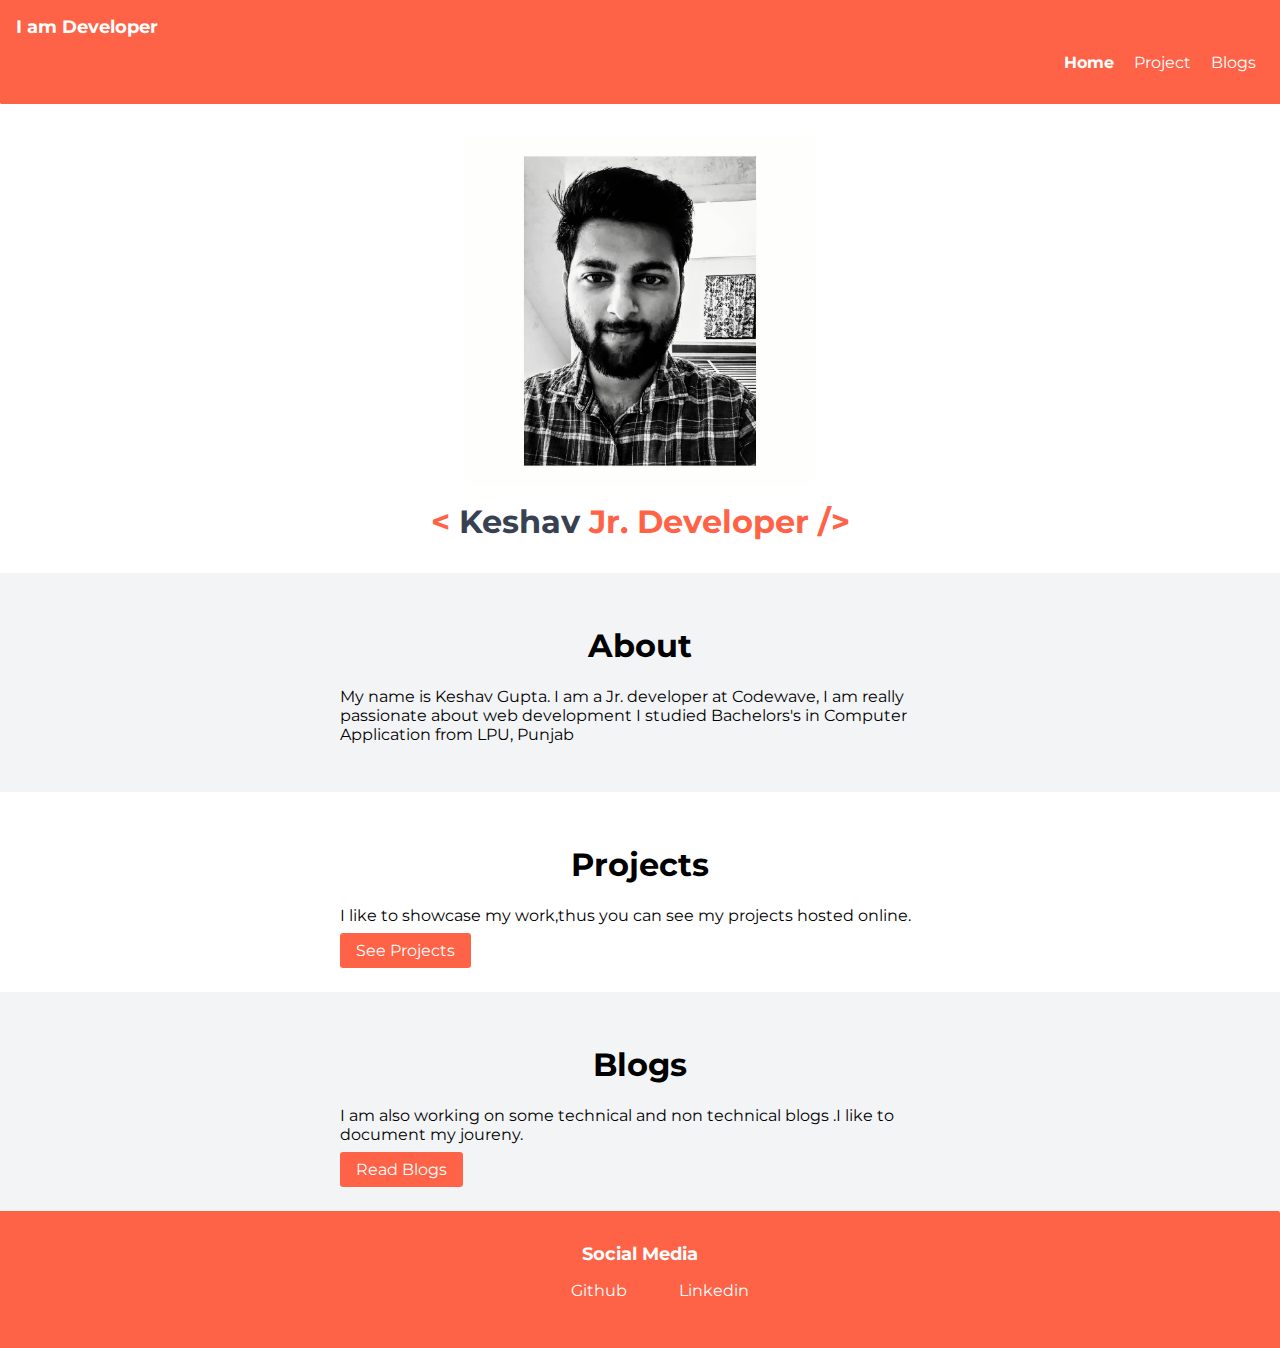
==== index.html @ 29f97814 "initial commit" ====
<!DOCTYPE html>
<html lang="en">

<head>
    <meta charset="UTF-8">
    <meta http-equiv="X-UA-Compatible" content="IE=edge">
    <meta name="viewport" content="width=device-width, initial-scale=1.0">
    <title>Home | Keshav's Portfolio</title>
    <link rel="stylesheet" href="style.css">
</head>

<body>
    <nav class="navigation container">

        <div class="nav-brand"><a class="navlink" href="index.html">I am Developer</a></div>

        <ul class="list-non-bullet nav-pills">

            <li class="list-item-inline"><a class="navlink link-active" href="/">Home</a></li>
            <li class="list-item-inline"><a class="navlink " href="/projects.html">Project</a></li>
            <li class="list-item-inline"><a class="navlink " href="/blogs.html">Blogs</a></li>

        </ul>
    </nav>
    <!-- https://svgshare.com/i/_97.svg -->
    <header class="hero">
        <img class="hero-image" src="./Keshav.jpg" alt="Profile pic">
        <p class="hero-heading"> <span class="heading-inverted"><</span> Keshav <span class="heading-inverted">Jr. Developer</span> <span class="heading-inverted"> /></span></p>
    </header>
    <section class="section ow">
        <div class="container container-center">
            <h1>About</h1>
            <p>My name is Keshav Gupta. I am a Jr. developer at Codewave, I am really passionate about web development
                I studied Bachelors's in Computer Application from LPU, Punjab</p>

        </div>
    </section>
    <section class="section">
        <div class="container container-center">
            <h1>Projects</h1>
            <p>I like to showcase my work,thus you can see my projects hosted online.</p>
            <a href="/projects.html" class="link primary-link">See Projects</a>
        </div>
    </section>
    <section class="section ow">
        <div class="container container-center">
            <h1>Blogs</h1>
            <p>I am also working on some technical and non technical blogs .I like to document my joureny.</p>
            <a href="/blogs.html" class="link primary-link">Read Blogs</a>
        </div>
        </div>
    </section>
    <footer class="footer">
        <div class="footer-header">Social Media</div>
        <ul class="social-links">
            <li class="list-item-inline"><a class="link" href="https://github.com/keshavgupta848101">Github</a></li>
            <li class="list-item-inline"><a class="link" href="https://linkedin.com/in/keshav27">Linkedin</a>
            </li>
        </ul>
    </footer>

</body>

</html>
---- style.css ----
@import url('https://fonts.googleapis.com/css2?family=Montserrat:wght@400;700&display=swap');

:root {
    --primary-color:tomato;
    --dark-gray:#374151;
    --off-white:#F3F4F6;
}

body {
    font-family: 'Montserrat', sans-serif;
    margin: 0rem;
}

.description{
    font-size: medium;
    text-align: center;
    font-weight: bold;
}

.blog-center {
    max-width: 600px;
    margin: auto;
    display: block;
    font-size: large;
    padding: 2rem;
    letter-spacing:0ch;
}


/* hr */
hr,br {
    margin: 3rem 0rem;
}

/* container */
.container {
    padding-left: 1rem;
    padding-right: 1rem;

}

.container-center {
    max-width: 600px;
    margin: auto;
}

/* links */

.link {
    text-decoration: none;
    padding: 0.5rem 1rem;
    color: white;
    

}

.primary-link {

    background-color: var(--primary-color);
    border-radius: 0.2rem;

   
}

.secondary-link {
    color: var(--primary-color);
    border-radius: 0.5rem;
    border: 1px solid var(--primary-color);


}


/* lists */

.list-non-bullet {
    list-style: none;
}

.list-item-inline {
    display: inline;
    padding: 0rem 0.5rem;

}

/* navigation */
.navigation {
    background-color: var(--primary-color);
    color: white;
    padding:1rem;
    /* updated border radius to get flat round corner at header */
    border-bottom-left-radius: 0.1rem; 
}

.nav-brand{
font-weight: bold;
font-size: 1.1rem;

}
.nav-pills{
    text-align: right;
}

.navlink{
   
    text-decoration: none;
    color: #ffffff;


}
.link-active{
    font-weight: bold;
    text-decoration: none;
}

/* header */

.hero{
    padding: 2rem;
}
.hero .hero-image{
    max-width: 350px;
    display: block;
   margin: auto;
}

.hero .hero-heading {
    text-align: center;
    padding-top: 1rem;
    color: var(--dark-gray);
    font-size: 2rem;
    font-weight: bold;
    margin: auto;
    
}
.hero .hero-heading .heading-inverted{
    color: var(--primary-color);
}

/* sections */
.section{
    padding: 2rem;
}
.section h1{
    text-align: center;
   
}

.ow{
    background-color: var(--off-white);
}

/* footer */

.footer{
    background-color: var(--primary-color);
    padding: 2rem 1rem;
    text-align: center;
    color: white;
      /* updated border radius to get flat round corner at footer */
    border-top-right-radius: 0.1rem;
}

.footer .footer-header{
    font-weight: bold;
    font-size: large;
}
.footer .link{
    color: white;
}
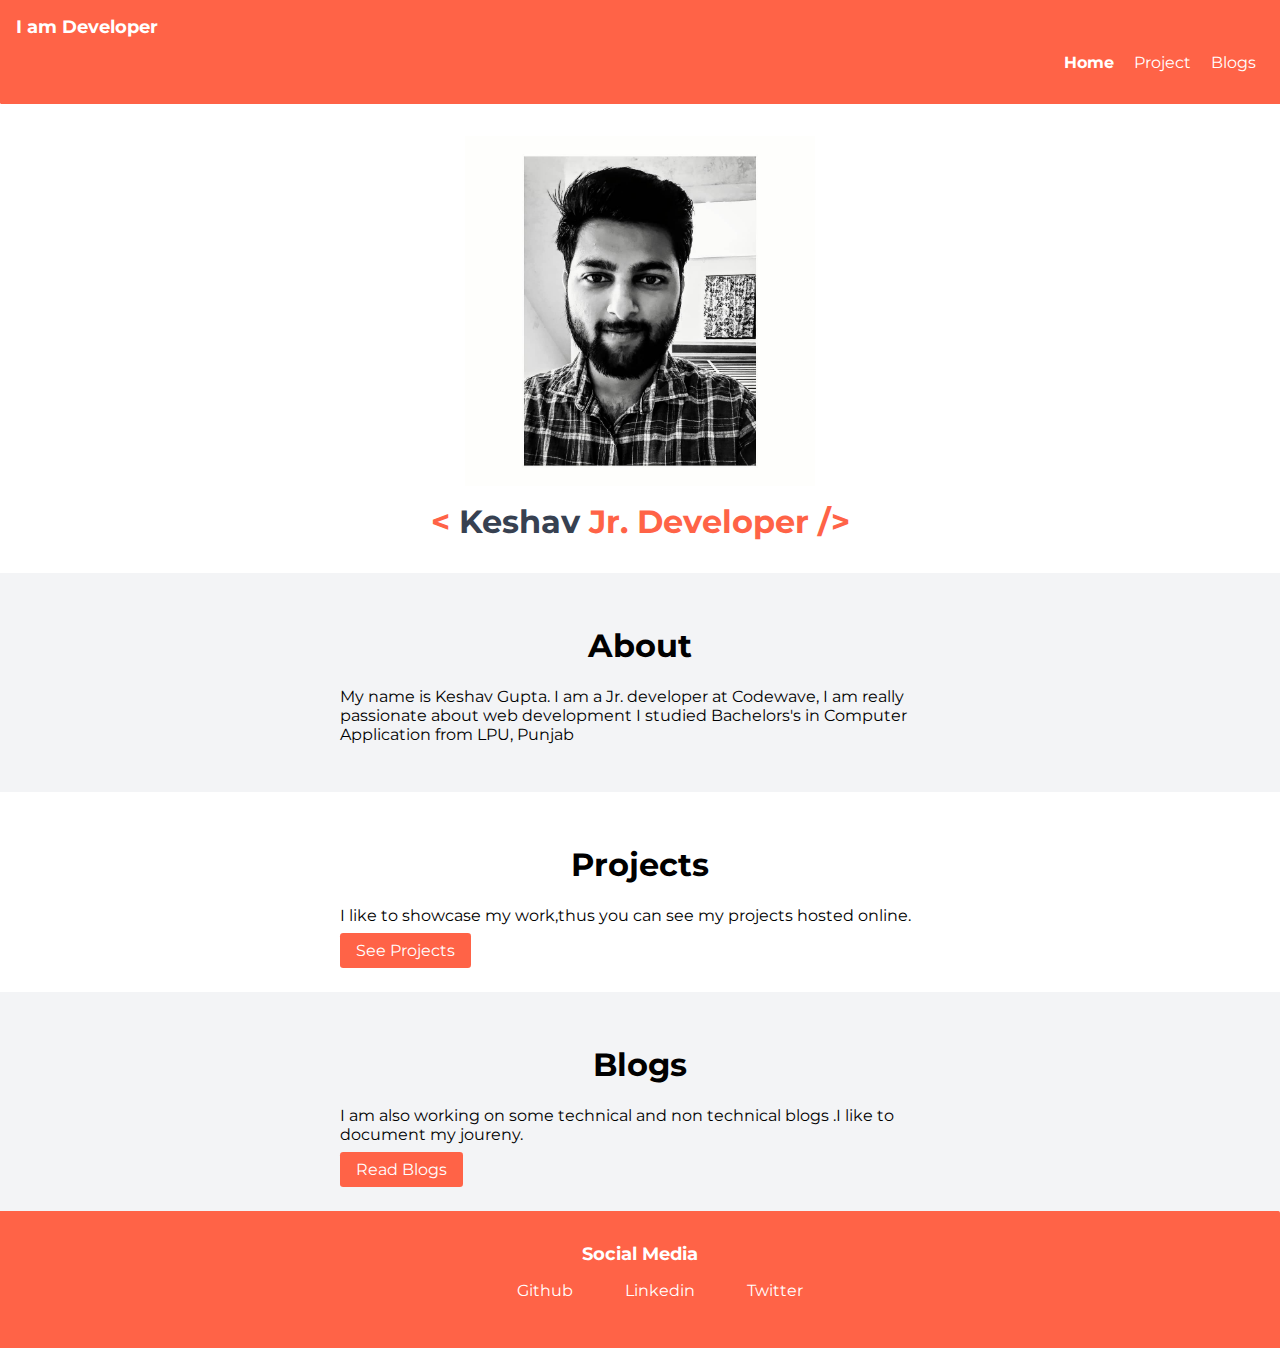
==== commit d45a1c09: "updated  blogs" ====
--- a/index.html
+++ b/index.html
@@ -22,7 +22,6 @@
 
         </ul>
     </nav>
-    <!-- https://svgshare.com/i/_97.svg -->
     <header class="hero">
         <img class="hero-image" src="./Keshav.jpg" alt="Profile pic">
         <p class="hero-heading"> <span class="heading-inverted"><</span> Keshav <span class="heading-inverted">Jr. Developer</span> <span class="heading-inverted"> /></span></p>
@@ -39,24 +38,30 @@
         <div class="container container-center">
             <h1>Projects</h1>
             <p>I like to showcase my work,thus you can see my projects hosted online.</p>
-            <a href="/projects.html" class="link primary-link">See Projects</a>
+            <a href="/projects.html" class="link primary-link mainPageButton" >See Projects</a>
         </div>
     </section>
     <section class="section ow">
         <div class="container container-center">
             <h1>Blogs</h1>
             <p>I am also working on some technical and non technical blogs .I like to document my joureny.</p>
-            <a href="/blogs.html" class="link primary-link">Read Blogs</a>
+            <a href="/blogs.html" class="link primary-link mainPageButton" >Read Blogs</a>
         </div>
         </div>
     </section>
     <footer class="footer">
-        <div class="footer-header">Social Media</div>
-        <ul class="social-links">
-            <li class="list-item-inline"><a class="link" href="https://github.com/keshavgupta848101">Github</a></li>
-            <li class="list-item-inline"><a class="link" href="https://linkedin.com/in/keshav27">Linkedin</a>
-            </li>
-        </ul>
+      <div class="footer-header">Social Media</div>
+      <ul class="social-links">
+        <li class="list-item-inline">
+          <a class="link" href="https://github.com/keshavgupta848101">Github</a>
+        </li>
+        <li class="list-item-inline">
+          <a class="link" href="https://linkedin.com/in/keshav27">Linkedin</a>
+        </li>     
+        <li class="list-item-inline">
+          <a class="link" href="https://twitter.com/Keshavdev27">Twitter</a>
+        </li>
+      </ul>
     </footer>
 
 </body>
--- a/style.css
+++ b/style.css
@@ -1,170 +1,154 @@
-@import url('https://fonts.googleapis.com/css2?family=Montserrat:wght@400;700&display=swap');
+@import url("https://fonts.googleapis.com/css2?family=Montserrat:wght@400;700&display=swap");
 
 :root {
-    --primary-color:tomato;
-    --dark-gray:#374151;
-    --off-white:#F3F4F6;
+  --primary-color: tomato;
+  --dark-gray: #374151;
+  --off-white: #f3f4f6;
 }
 
 body {
-    font-family: 'Montserrat', sans-serif;
-    margin: 0rem;
+  font-family: "Montserrat", sans-serif;
+  margin: 0rem;
 }
 
-.description{
-    font-size: medium;
-    text-align: center;
-    font-weight: bold;
+.description {
+  font-size: medium;
+  text-align: center;
+  font-weight: bold;
 }
 
 .blog-center {
-    max-width: 600px;
-    margin: auto;
-    display: block;
-    font-size: large;
-    padding: 2rem;
-    letter-spacing:0ch;
+  max-width: 600px;
+  margin: auto;
+  display: block;
+  font-size: large;
+  padding: 2rem;
+  letter-spacing: 0ch;
 }
 
-
 /* hr */
-hr,br {
-    margin: 3rem 0rem;
+hr,
+br {
+  margin: 3rem 0rem;
 }
 
 /* container */
 .container {
-    padding-left: 1rem;
-    padding-right: 1rem;
-
+  padding-left: 1rem;
+  padding-right: 1rem;
 }
 
 .container-center {
-    max-width: 600px;
-    margin: auto;
+  max-width: 600px;
+  margin: auto;
 }
 
 /* links */
 
 .link {
-    text-decoration: none;
-    padding: 0.5rem 1rem;
-    color: white;
-    
-
+  text-decoration: none;
+  padding: 0.5rem 1rem;
+  color: white;
 }
 
 .primary-link {
-
-    background-color: var(--primary-color);
-    border-radius: 0.2rem;
-
-   
+  background-color: var(--primary-color);
+  border-radius: 0.2rem;
 }
 
 .secondary-link {
-    color: var(--primary-color);
-    border-radius: 0.5rem;
-    border: 1px solid var(--primary-color);
-
-
+  color: var(--primary-color);
+  border-radius: 0.5rem;
+  border: 1px solid var(--primary-color);
 }
-
 
 /* lists */
 
 .list-non-bullet {
-    list-style: none;
+  list-style: none;
 }
 
 .list-item-inline {
-    display: inline;
-    padding: 0rem 0.5rem;
-
+  display: inline;
+  padding: 0rem 0.5rem;
 }
 
 /* navigation */
 .navigation {
-    background-color: var(--primary-color);
-    color: white;
-    padding:1rem;
-    /* updated border radius to get flat round corner at header */
-    border-bottom-left-radius: 0.1rem; 
+  background-color: var(--primary-color);
+  color: white;
+  padding: 1rem;
+  /* updated border radius to get flat round corner at header */
+  border-bottom-left-radius: 0.1rem;
 }
 
-.nav-brand{
-font-weight: bold;
-font-size: 1.1rem;
-
+.nav-brand {
+  font-weight: bold;
+  font-size: 1.1rem;
 }
-.nav-pills{
-    text-align: right;
+.nav-pills {
+  text-align: right;
 }
 
-.navlink{
-   
-    text-decoration: none;
-    color: #ffffff;
-
-
+.navlink {
+  text-decoration: none;
+  color: #ffffff;
 }
-.link-active{
-    font-weight: bold;
-    text-decoration: none;
+.link-active {
+  font-weight: bold;
+  text-decoration: none;
 }
 
 /* header */
 
-.hero{
-    padding: 2rem;
+.hero {
+  padding: 2rem;
 }
-.hero .hero-image{
-    max-width: 350px;
-    display: block;
-   margin: auto;
+.hero .hero-image {
+  max-width: 350px;
+  display: block;
+  margin: auto;
 }
 
 .hero .hero-heading {
-    text-align: center;
-    padding-top: 1rem;
-    color: var(--dark-gray);
-    font-size: 2rem;
-    font-weight: bold;
-    margin: auto;
-    
+  text-align: center;
+  padding-top: 1rem;
+  color: var(--dark-gray);
+  font-size: 2rem;
+  font-weight: bold;
+  margin: auto;
 }
-.hero .hero-heading .heading-inverted{
-    color: var(--primary-color);
+.hero .hero-heading .heading-inverted {
+  color: var(--primary-color);
 }
 
 /* sections */
-.section{
-    padding: 2rem;
+.section {
+  padding: 2rem;
 }
-.section h1{
-    text-align: center;
-   
+.section h1 {
+  text-align: center;
 }
 
-.ow{
-    background-color: var(--off-white);
+.ow {
+  background-color: var(--off-white);
 }
 
 /* footer */
 
-.footer{
-    background-color: var(--primary-color);
-    padding: 2rem 1rem;
-    text-align: center;
-    color: white;
-      /* updated border radius to get flat round corner at footer */
-    border-top-right-radius: 0.1rem;
+.footer {
+  background-color: var(--primary-color);
+  padding: 2rem 1rem;
+  text-align: center;
+  color: white;
+  /* updated border radius to get flat round corner at footer */
+  border-top-right-radius: 0.1rem;
 }
 
-.footer .footer-header{
-    font-weight: bold;
-    font-size: large;
+.footer .footer-header {
+  font-weight: bold;
+  font-size: large;
 }
-.footer .link{
-    color: white;
-}+.footer .link {
+  color: white;
+}
